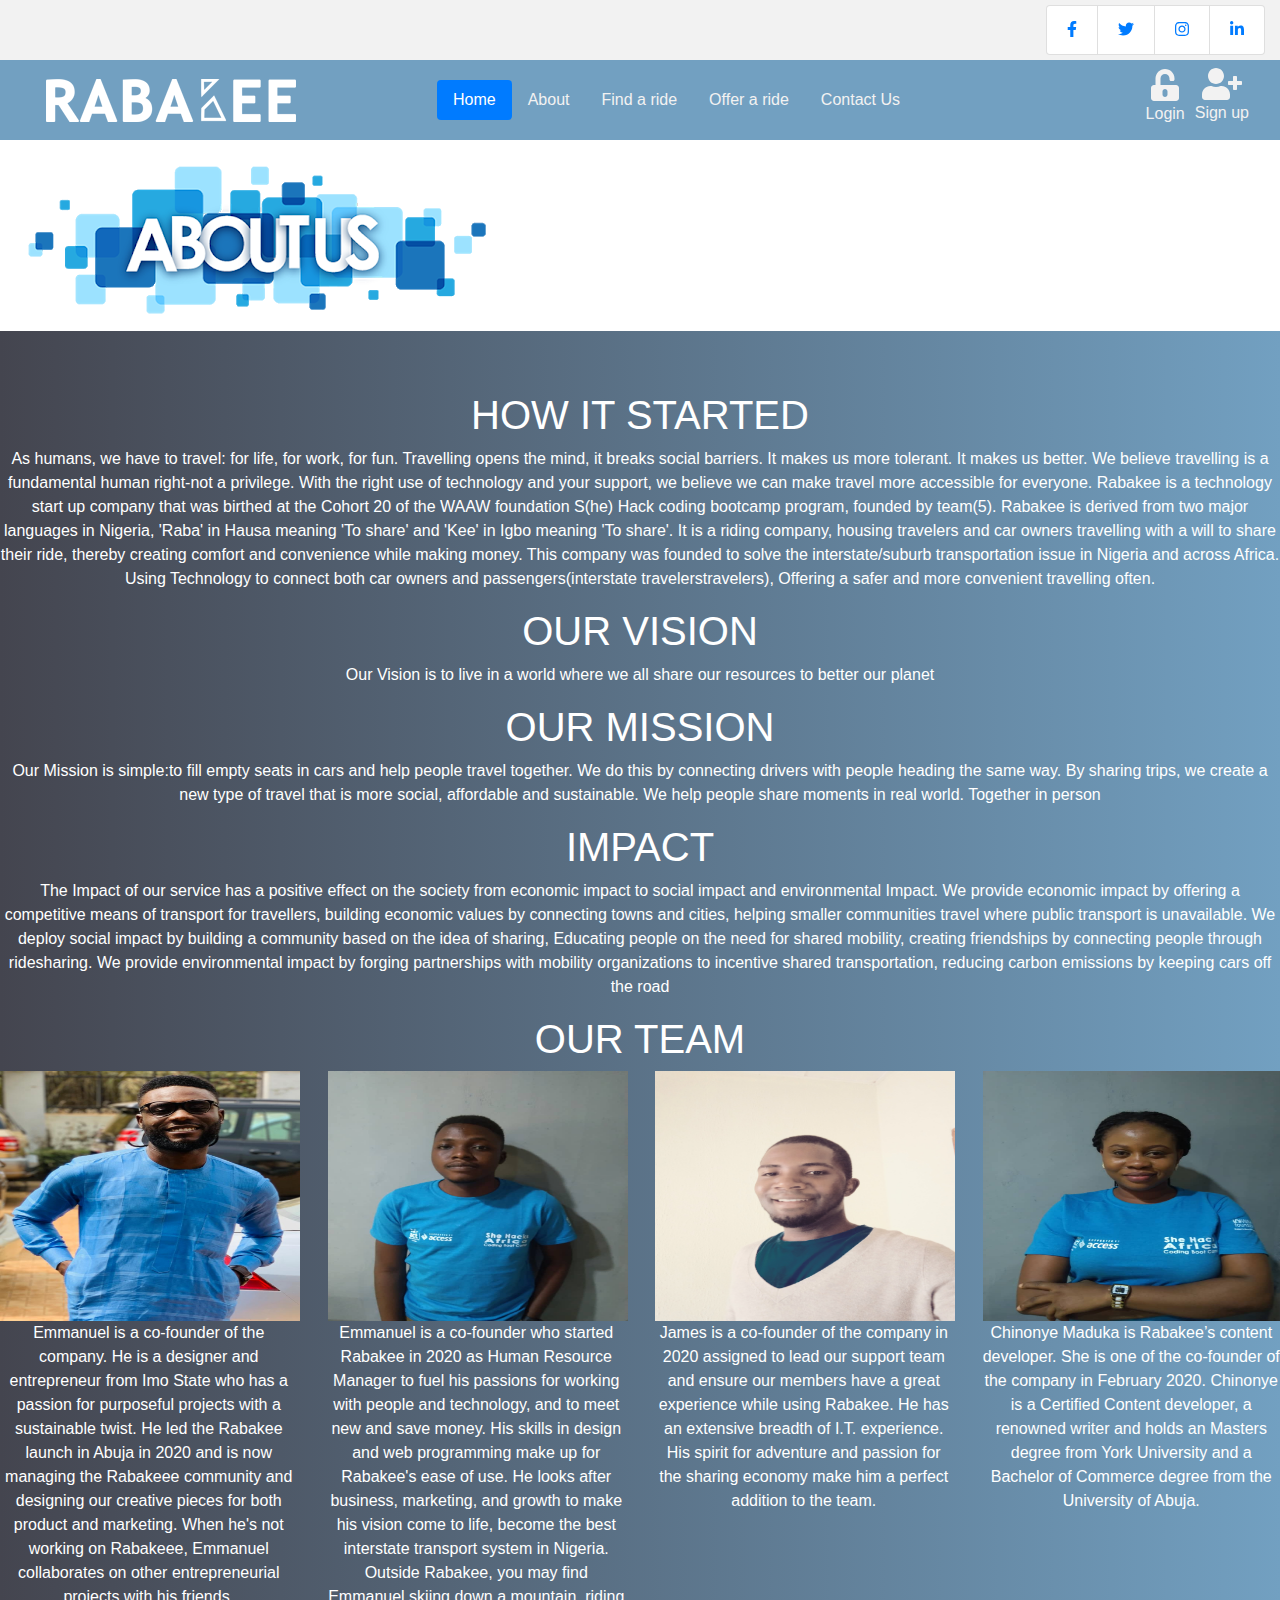
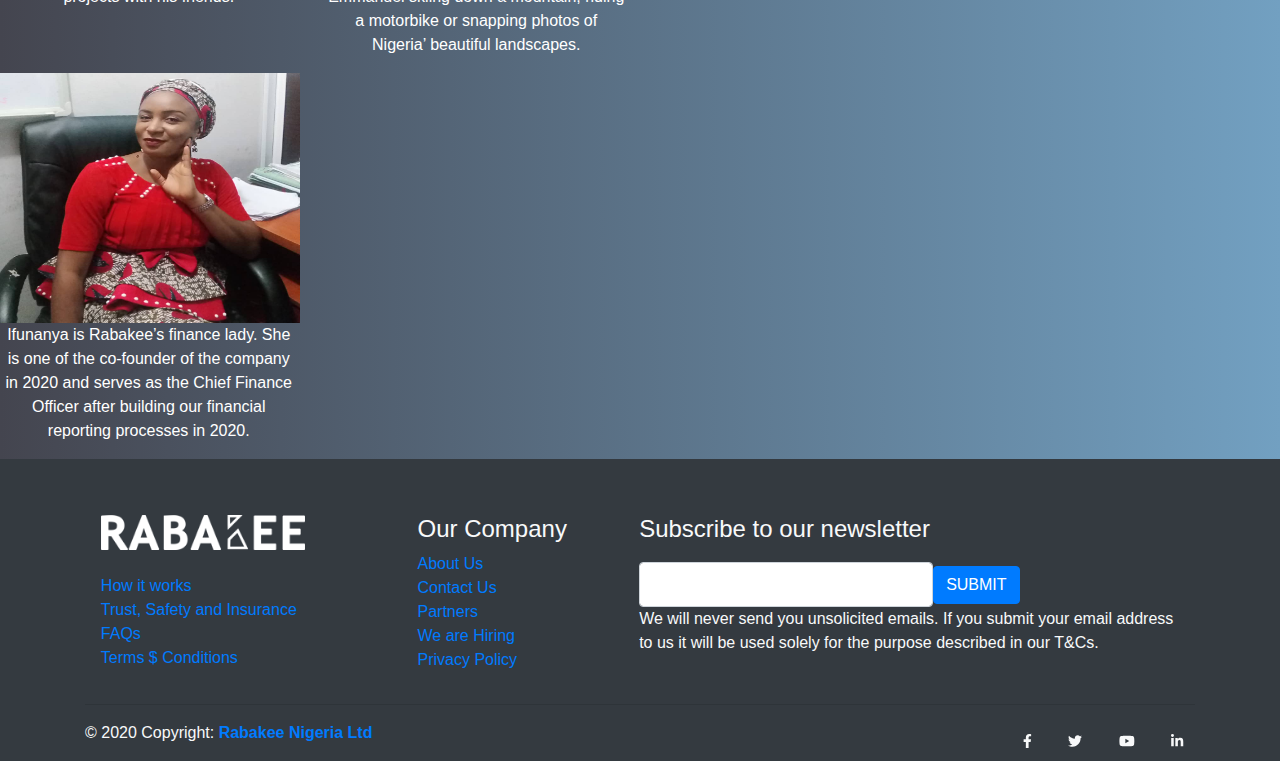
==== about.html @ 8be36e09 "d day comit" ====
<!DOCTYPE html>
<html lang="en">
<head>
    <meta charset="UTF-8">
    <meta name="viewport" content="width=device-width, initial-scale=1.0">
    <link rel="stylesheet" href="./assets/css/bootstrap.min.css">
    <link rel="stylesheet" href="./assets/css/bootstrap/bootstrap.min.css">
    <link rel="stylesheet" href="./assets/css/main.css">
    <link rel="stylesheet" href="./assets/images/favicon.png" type="image/x-icon">
    <link rel="stylesheet" href="./assets/css/font-awesome/all.min.css">
    <link rel="stylesheet" href="./assets/css/style.css">
    <title>About Us</title>
</head>

<body>
   <!--header start-->
   <section id="home"  class="header-ra">
    <div class="container-fluid">	
      <div class="header-left">
        <ul class="pull-right list-group list-group-horizontal">
          <li class="list-group-item">
            <a href=""><i class="fab fa-facebook-f"></i></a>
          </li>
          <li class="list-group-item">
            <a href=""><i class="fab fa-twitter"></i></a>
          </li>
          <li class="list-group-item">
            <a href=""><i class="fab fa-instagram"></i></a>
          </li>
          <li class="list-group-item">
            <a href=""><i class="fab fa-linkedin-in"></i></a>
          </li>
        </ul>
      </div><!--/.header-left -->
    </div><!--/.container -->	
  </section><!--/.header-->

  <!-- Start Naviagation section -->
  <section class="navbar navbar-expand-md navbar-light sticky-top navigation">
    <div class="container-fluid">
      <div class="col-lg-4 col-xs-12">

        <a class="navbar-brand"  href="./index.html"><img class="header-image" src="./assets/images/logo.png" alt="Rabakee logo"></a>

      <button class="navbar-toggler " type="button" data-toggle="collapse" data-target="#navbarResponsive ">
        <span class="navbar-toggler-icon"></span>
      </button>
      </div>

      <div class="collapse navbar-collapse" id="navbarResponsive">
        <ul class="nav nav-pills justify-content-center">
          <li class="nav-item">
            <a href="./index.html" class="nav-link active">Home</a>
          </li>
          <li class="nav-item">
            <a href="./about.html" class="nav-link">About</a>
          </li>
          <li class="nav-item">
            <a href="./findaride.html" class="nav-link">Find a ride</a>
          </li>
          <li class="nav-item">
            <a href="./offeraride.html" class="nav-link">Offer a ride</a>
          </li>
          <li class="nav-item">
            <a href="./contact.html" class="nav-link">Contact Us</a>
          </li>
        </ul>
      </div>
      <div>
        <ul class="navbar-nav text-center">
          <li class="nav-click">
            <a href="" data-toggle="modal" data-target="#signInModal">
              <i class="fas fa-2x fa-unlock-alt"></i>
              <h6>Login</h6>
            </a>
          </li>
          <li class="nav-item">
            <a href="" data-toggle="modal" data-target="#signUpModal">
              <i class="fas fa-2x fa-user-plus"></i>
              <h6>Sign up</h6>
            </a>
          </li>
        </ul>
      </div>
      <div>

      </div>
    </div>
  </section> <!-- End navigation section -->
  <img src="./assets/images/unnamed.png" class="img-fluid" alt="">
  <section id="contact">
      <div class="section-content">
          <h1>HOW IT STARTED</h1>
          <p>As humans, we have to travel: for life, for work, for fun. Travelling opens the mind, it breaks social barriers. It makes us more tolerant. It makes us better. We believe travelling is a fundamental human right-not a privilege. With the right use of technology and your support, we believe we can make travel more accessible for everyone. Rabakee is a technology start up company that was birthed at the Cohort 20 of the WAAW foundation S(he) Hack coding bootcamp program, founded by team(5). Rabakee is derived from two major languages in Nigeria, 'Raba' in Hausa meaning 'To share' and 'Kee' in Igbo meaning 'To share'. It is a riding company, housing travelers and car owners travelling with a will to share their ride, thereby creating comfort and convenience while making money. This company was founded to solve the interstate/suburb transportation issue in Nigeria and across Africa. Using Technology to connect both car owners and passengers(interstate travelerstravelers), Offering a safer and more convenient travelling often.</p>
          <h1>OUR VISION</h1>
          <p>Our Vision is to live in a world where we all share our resources to better our planet</p>
          <h1>OUR MISSION</h1>
          <p>Our Mission is simple:to fill empty seats in cars and help people travel together. We do this by connecting drivers with people heading the same way. By sharing trips, we create a new type of travel that is more social, affordable and sustainable. We help people share moments in real world. Together in person</p>
          <h1>IMPACT</h1>
          <P>The Impact of our service has a positive effect on the society from economic impact to social impact and environmental Impact. We provide economic impact by offering a competitive means of transport for travellers, building economic values by connecting towns and cities, helping  smaller communities travel where public transport is unavailable. We deploy social impact by building a community based on the idea of sharing, Educating people on the need for shared mobility, creating friendships by connecting people through ridesharing. We provide environmental impact by forging partnerships with mobility organizations to incentive shared transportation, reducing carbon emissions by keeping cars off the road</P>
          <h1>OUR TEAM</h1>
          <div class="row">
            <div class="col-md-3">
              <img src="./assets/images/emma.jpg" height="250px" width="300px">
              <p>Emmanuel is a co-founder of the company. He is a designer and entrepreneur from Imo State who has a passion for purposeful projects with a sustainable twist. He led the Rabakee launch in Abuja in 2020 and is now managing the Rabakeee community and designing our creative pieces for both product and marketing. When he's not working on Rabakeee, Emmanuel collaborates on other entrepreneurial projects with his friends.</p>
            </div>
            <div class="col-md-3">
              <img src="./assets/images/emi.jpg" height="250px" width="300px">
              <p>Emmanuel is a co-founder who started Rabakee in 2020 as Human Resource Manager to fuel his passions for working with people and technology, and to meet new and save money. His skills in design and web programming make up for Rabakee's ease of use. He looks after business, marketing, and growth to make his vision come to life, become the best interstate transport system in Nigeria. Outside Rabakee, you may find Emmanuel skiing down a mountain, riding a motorbike or snapping photos of Nigeria’ beautiful landscapes.  </p>
            </div>
            <div class="col-md-3">
              <img src="./assets/images/james.jpg" height="250px" width="300px">
              <p>James is a co-founder of the company in 2020 assigned to lead our support team and ensure our members have a great experience while using Rabakee. He has an extensive breadth of I.T. experience. His  spirit for adventure and passion for the sharing economy make him a perfect addition to the team.</p>
            </div>
            <div class="col-md-3">
              <img src="./assets/images/nonye.jpg" height="250px" width="300px">
              <p>Chinonye Maduka is Rabakee’s content developer. She is one of the co-founder of the company in February 2020. Chinonye is a Certified  Content developer, a renowned writer and holds an Masters degree from York University and a Bachelor of Commerce degree from the University of Abuja.  </p>
            </div>
            <div class="col-md-3">
              <img src="./assets/images/ifu.jpg" height="250px" width="300px">
              <p>Ifunanya is Rabakee’s finance lady. She is one of the co-founder of the company in 2020 and serves as the Chief Finance Officer after building our financial reporting processes in 2020.</p>
            </div>
          </div>
          
      </div>

<!-- Footer -->
<footer class="text-light font-small bg-dark pt-4">

  <!-- Footer Links -->
  <div class="container text-center text-md-left">

    <!-- Footer links -->
    <div class="row text-center text-md-left mt-3 pb-3">

      <!-- Grid column -->
      <div class="col-md-3 col-lg-3 col-xl-3 mx-auto mt-3">
        <img src="./assets/images/logo.png" alt="rabakee logo" style="width: 80%;">
        <br>
        <br>
        <ul>
          <li><a href="">How it works</a></li>
          <li><a href=""> Trust, Safety and Insurance</a></li>
          <li><a href="">FAQs</a></li>
          <li><a href="">Terms $ Conditions</a></li>
        </ul>
      </div>
      <!-- Grid column -->

      <hr class="w-100 clearfix d-md-none">

      <!-- Grid column -->
      <div class="col-md-2 col-lg-2 col-xl-2 mx-auto mt-3">
        <h4>Our Company</h4>
        <ul>
          <li><a href="">About Us</a></li>
          <li><a href=""> Contact Us</a></li>
          <li><a href="">Partners</a></li>
          <li><a href="">We are Hiring</a></li>
          <li><a href="">Privacy Policy</a></li>
        </ul>
      </div>
      <!-- Grid column -->

      <hr class="w-100 clearfix d-md-none">

      <!-- Grid column -->
      <div class="col-md-6 mx-auto mt-3">
        <!-- Call to action -->
  
    <h4>Subscribe to our newsletter</h4>
    <form class="form-inline">
      <div class="form-group">
        
        <label for=""></label>
        <input type="text" name="" id="" class="form-control" placeholder="" aria-describedby="helpId">
        <button type="button" class="btn btn-primary">SUBMIT</button>
      </div>
    </form>
    <P>We will never send you unsolicited emails. If you submit your email address to us it will be used solely for the purpose described in our T&Cs.</P>
  
  <!-- Call to action -->
      </div>
      <!-- Grid column -->

    </div>
    <!-- Footer links -->

    <hr>

    <!-- Grid row -->
    <div class="row d-flex align-items-center">

      <!-- Grid column -->
      <div class="col-md-7 col-lg-8">

        <!--Copyright-->
        <p class="text-center text-md-left">© 2020 Copyright:
          <a href="#">
            <strong>Rabakee Nigeria Ltd</strong>
          </a>
        </p>

      </div>
      <!-- Grid column -->

      <!-- Grid column -->
      <div class="col-md-5 col-lg-4 ml-lg-0">

        <!-- Social buttons -->
        <div class="text-center text-md-right">
          <ul class="list-unstyled list-inline">
            <li class="list-inline-item">
              <a class="btn-floating btn-sm rgba-white-slight mx-1">
                <i class="fab fa-facebook-f"></i>
              </a>
            </li>
            <li class="list-inline-item">
              <a class="btn-floating btn-sm rgba-white-slight mx-1">
                <i class="fab fa-twitter"></i>
              </a>
            </li>
            <li class="list-inline-item">
              <a class="btn-floating btn-sm rgba-white-slight mx-1">
                <i class="fab fa-youtube"></i>
              </a>
            </li>
            <li class="list-inline-item">
              <a class="btn-floating btn-sm rgba-white-slight mx-1">
                <i class="fab fa-linkedin-in"></i>
              </a>
            </li>
          </ul>
        </div>

      </div>
      <!-- Grid column -->

    </div>
    <!-- Grid row -->

  </div>
  <!-- Footer Links -->

</footer>
<!-- Footer -->

 <!-- Optional JavaScript -->
    <!-- jQuery first, then Popper.js, then Bootstrap JS -->
    <script src="https://code.jquery.com/jquery-3.4.1.slim.min.js" integrity="sha384-J6qa4849blE2+poT4WnyKhv5vZF5SrPo0iEjwBvKU7imGFAV0wwj1yYfoRSJoZ+n" crossorigin="anonymous"></script>
    <script src="https://cdn.jsdelivr.net/npm/popper.js@1.16.0/dist/umd/popper.min.js" integrity="sha384-Q6E9RHvbIyZFJoft+2mJbHaEWldlvI9IOYy5n3zV9zzTtmI3UksdQRVvoxMfooAo" crossorigin="anonymous"></script>
    <script src="./assets/js/bootstrap/bootstrap.min.js"></script>
    <script src="./assets/js/font-awesome/all.min.js"></script>


<script src="https://code.jquery.com/jquery-3.3.1.slim.min.js" integrity="sha384-q8i/X+965DzO0rT7abK41JStQIAqVgRVzpbzo5smXKp4YfRvH+8abtTE1Pi6jizo" crossorigin="anonymous"></script>
<script src="https://cdnjs.cloudflare.com/ajax/libs/popper.js/1.14.3/umd/popper.min.js" integrity="sha384-ZMP7rVo3mIykV+2+9J3UJ46jBk0WLaUAdn689aCwoqbBJiSnjAK/l8WvCWPIPm49" crossorigin="anonymous"></script>
<script src="https://stackpath.bootstrapcdn.com/bootstrap/4.1.3/js/bootstrap.min.js" integrity="sha384-ChfqqxuZUCnJSK3+MXmPNIyE6ZbWh2IMqE241rYiqJxyMiZ6OW/JmZQ5stwEULTy" crossorigin="anonymous"></script>
</body>
</html>
---- assets/css/main.css ----
*{
    margin: 0;
    padding: 0;
}

:root{
    --rabakeeFirstColor: rgb(114, 160, 193);
    --rabakeeFirstColorTp: rgba(115, 112, 216, 0.5);
    --rabakeeSecondColor: rgb(68, 69, 79);
    --rabakeeThirdColor: #f2f2f2;
}


ul{
    list-style: none;
    padding: 0;
    margin: 0;
}
ul li{
    list-style: none;
}

/* Header elements */
.header-ra{
    height: 60px;
    padding-bottom: 10px;
    padding-top: 5px;
    background-color: var(--rabakeeThirdColor);
}
.header-left ul{
    float: right;
}
.header-left ul li{
    display: inline-block;
}

/* Navbar section */
.navigation{
    background-color: var(--rabakeeFirstColor);
}
.navigation ul li a{
    color: var(--rabakeeThirdColor);
}
.navbar .collapse .navbar-nav li a {
    font-size: 16px;
    color: #fff !important;
    font-family: 'Lato', sans-serif;
    margin-top: 18px;
    padding-left: 27px;
    -webkit-transition: .5s;
    -moz-transition: .5s;
    -ms-transition: .5s;
    -o-transition: .5s;
    transition: .5s;
}
.navbar .collapse .navbar-nav li a:hover{
    color: var(--rabakeeSecondColor) !important;
    background-color: var(--rabakeeThirdColor);
} 

/* .navbar .collapse .navbar-nav li a.active{
    color: var(--rabakeeSecondColor);
    background-color: var(--rabakeeThirdColor);
} */

.nav-click{
    padding: 1px 10px;
}

/* Welcome Banner starts */
.banner{
    position: relative;
    height: 600px;
    background-image: url('../images/rabakee_slider_3.jpg');
    background-position: center;
}
.overlay-content{
    position: absolute;
    top: 20%;
    bottom: 20%;
    margin-left: 5px;
    margin-right: 10px;
}

/* How it works */
.how-it-works{
    margin: auto;
    padding-top: 0px;
}
.working{
    padding-top: 30px;
    padding-bottom: 30px;
    text-align: center;
    background-color: var(--rabakeeFirstColor);
    z-index: 2;
    margin-top: -50px;
}
.how-card{
    margin-top: 20px;
    padding-top: 20px;
}
iframe {
    display: block;
    margin: 0 auto;
 }

.embed-video{
    margin: 0 auto;
}


/* Rides near yoy */
.date-time{
    font-size: 0.8rem;
    font-weight: 300;
}
.dos-donts-tab{
    padding: .5rem .75rem !important;
}
@media only screen and (max-width: 576Px) {
    .header-image{
        width: 75%;
    }
}
---- assets/css/style.css ----
:root{
    --gradient-bg:linear-gradient(to left, rgb(114, 160, 193),rgb(68, 69, 79));
    --fallback-bg:rgb(114, 160, 193);
}
/*Contact sectiom*/
.content-header{
    font-family: 'Oleo Script', cursive;
    color:rgb(44, 38, 214);
    font-size: 45px;
  }
  
  .section-content{
    text-align: center; 
  
  }
  #contact{
    font-family: 'Teko', sans-serif;
    padding-top: 60px;
    width: 100%;
    width: 100vw;
    height: autopx;
    background: #3a6186; /* fallback for old browsers */
    background: -webkit- var(--gradient-bg); /* Chrome 10-25, Safari 5.1-6 */
    background: var(--gradient-bg); /* W3C, IE 10+/ Edge, Firefox 16+, Chrome 26+, Opera 12+, Safari 7+ */
    color : #fff;    
  }
  .contact-section{
    padding-top: 40px;
  }
  .contact-section .col-md-6{
    width: 50%;
  }
  
  .form-line{
    border-right: 1px solid #B29999;
  }
  
  .form-group{
    margin-top: 10px;
  }
  label{
    font-size: 1.3em;
    line-height: 1em;
    font-weight: normal;
  }
  .form-control{
    font-size: 1.3em;
    color: #080808;
  }
  textarea.form-control {
      height: 135px;
     /* margin-top: px;*/
  }
  
  .submit{
    font-size: 1.1em;
    float: right;
    width: 150px;
    background-color: transparent;
    color: #fff;
  
  }
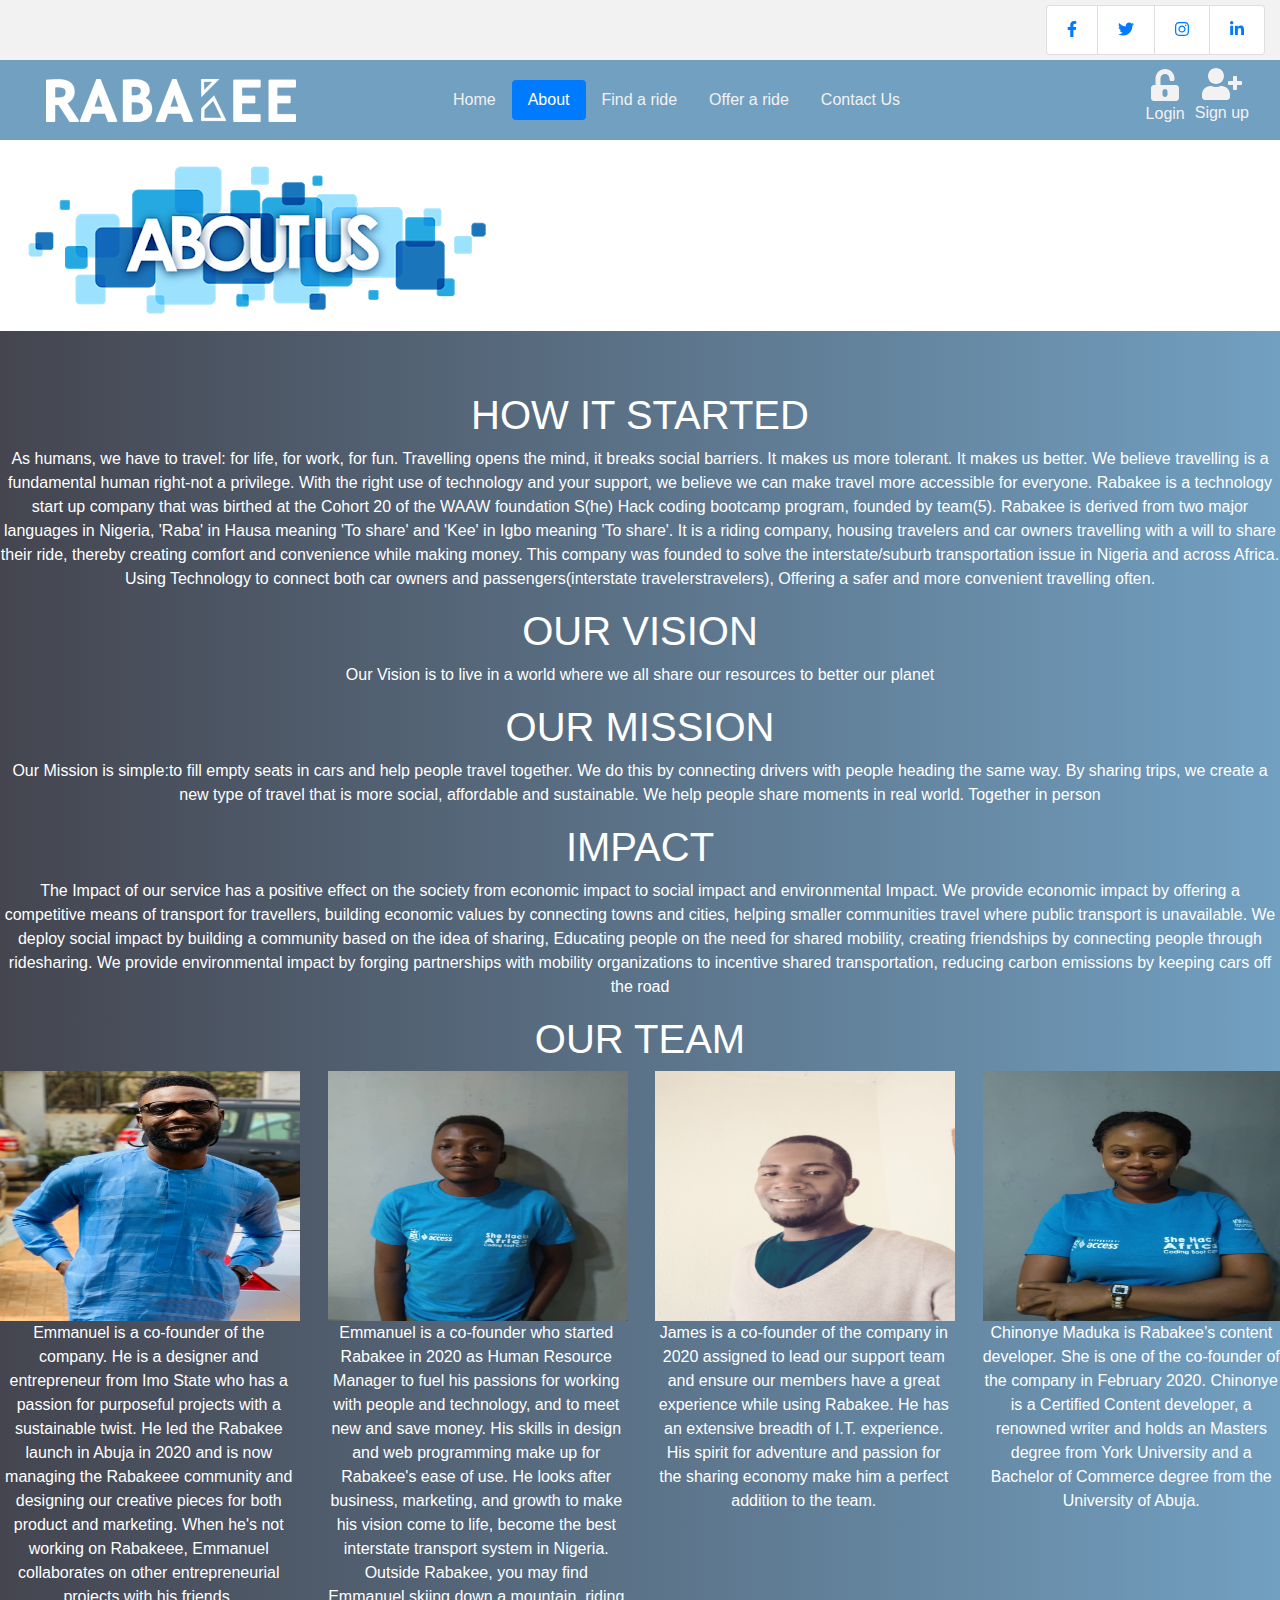
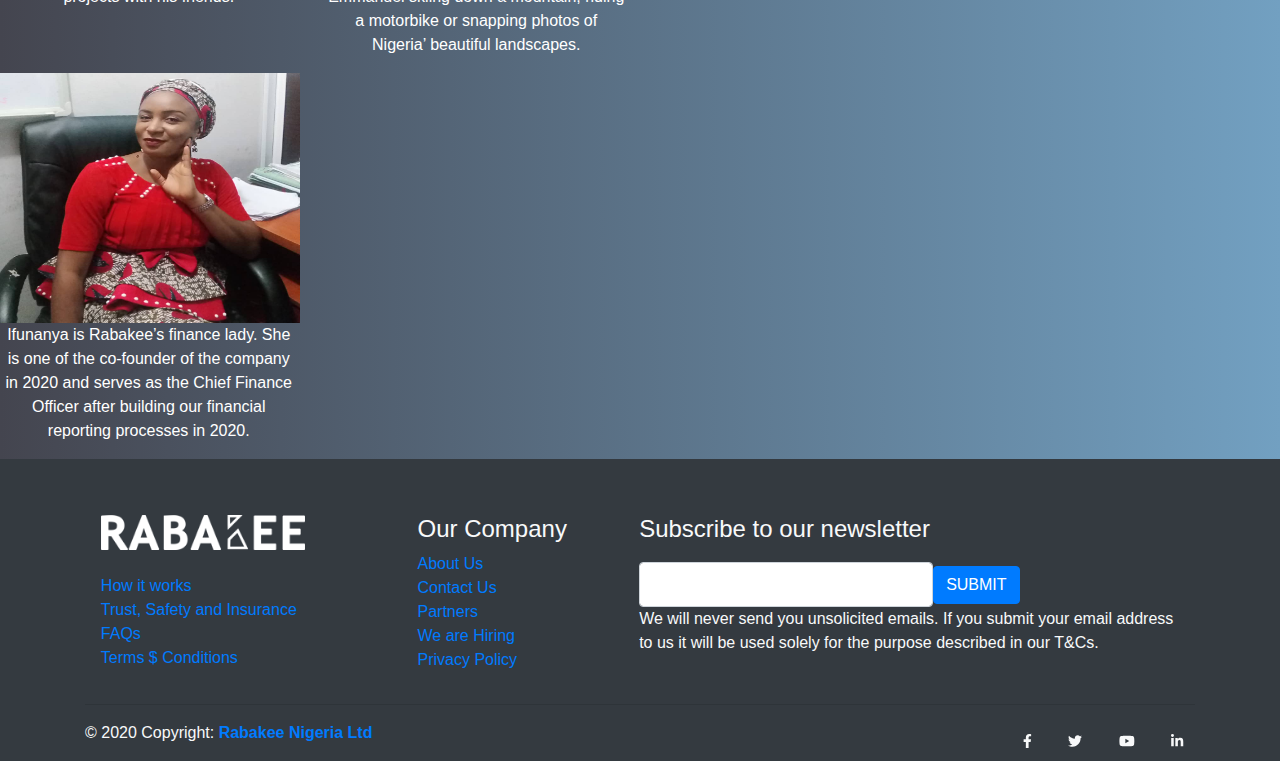
==== commit 973b63e5: "Update about.html" ====
--- a/about.html
+++ b/about.html
@@ -50,10 +50,10 @@
       <div class="collapse navbar-collapse" id="navbarResponsive">
         <ul class="nav nav-pills justify-content-center">
           <li class="nav-item">
-            <a href="./index.html" class="nav-link active">Home</a>
-          </li>
-          <li class="nav-item">
-            <a href="./about.html" class="nav-link">About</a>
+            <a href="./index.html" class="nav-link">Home</a>
+          </li>
+          <li class="nav-item">
+            <a href="./about.html" class="nav-link active">About</a>
           </li>
           <li class="nav-item">
             <a href="./findaride.html" class="nav-link">Find a ride</a>
@@ -257,4 +257,4 @@
 <script src="https://cdnjs.cloudflare.com/ajax/libs/popper.js/1.14.3/umd/popper.min.js" integrity="sha384-ZMP7rVo3mIykV+2+9J3UJ46jBk0WLaUAdn689aCwoqbBJiSnjAK/l8WvCWPIPm49" crossorigin="anonymous"></script>
 <script src="https://stackpath.bootstrapcdn.com/bootstrap/4.1.3/js/bootstrap.min.js" integrity="sha384-ChfqqxuZUCnJSK3+MXmPNIyE6ZbWh2IMqE241rYiqJxyMiZ6OW/JmZQ5stwEULTy" crossorigin="anonymous"></script>
 </body>
-</html>+</html>
